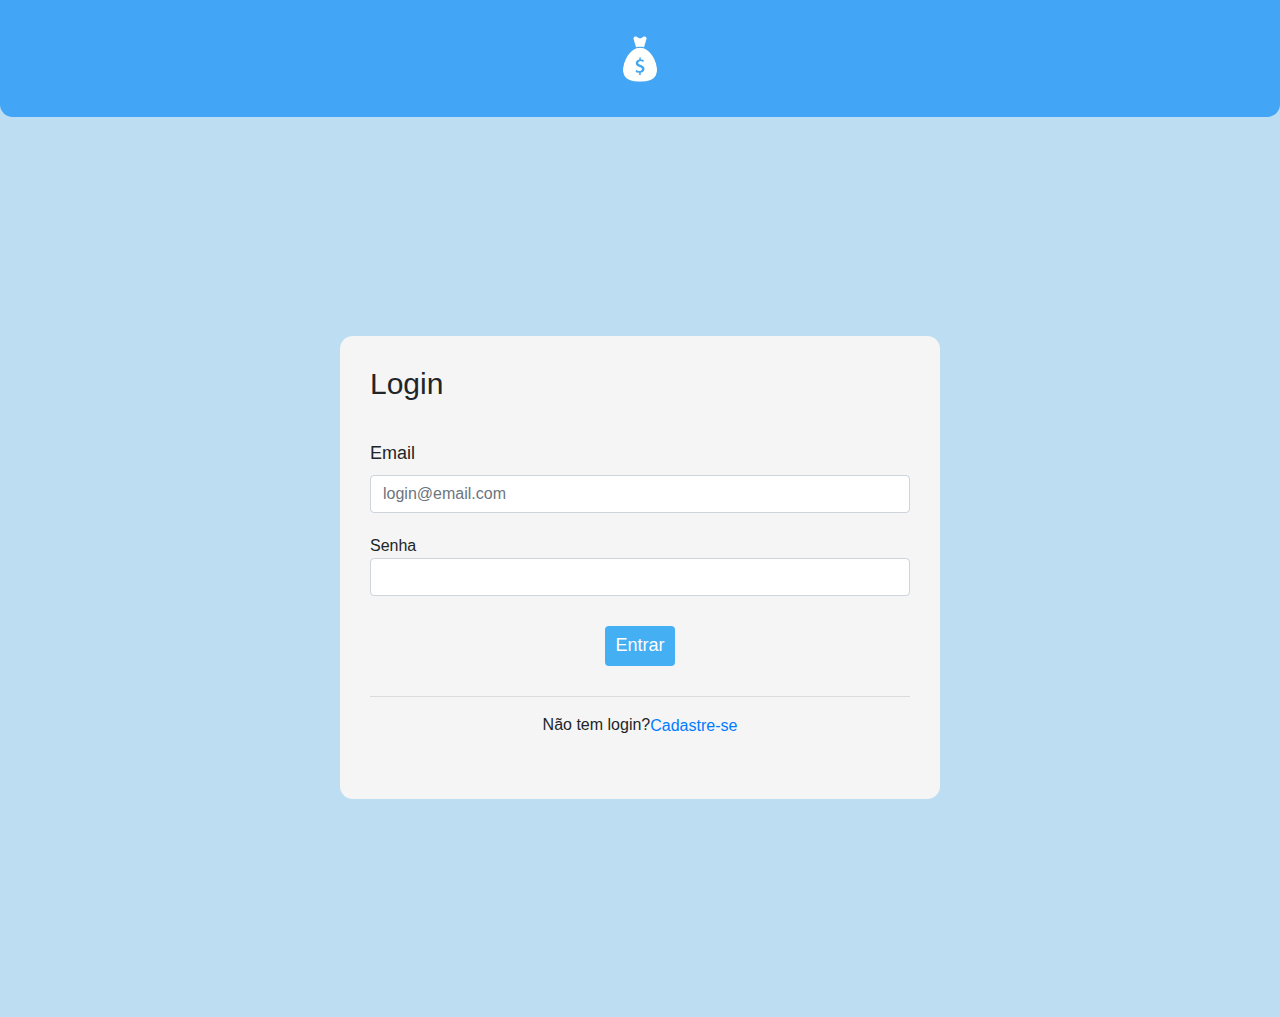
==== index.html @ 28026722 "Tela Cadastro e Login - Fred e Vitoria" ====
<!DOCTYPE html>
<html lang="en">
<head>
   <meta charset="UTF-8">
    <meta name="viewport" content="width=device-width, initial-scale=1.0">
    <link rel="stylesheet" href="css/bootstrap.min.css">   
    <link rel="stylesheet" href="css/style.css">  
    <title>Login</title>
</head>
<body>
  <header>
    <img src="img/money.jpeg" alt="" width="75px">
  </header>
    <main>
      <div>
        <h3>Login</h3>
          <form action="" method="post" class="form-group">
            <label for="nome">Email</label>
            <input type="text" id ="nome" name="nome" class="form-control" placeholder="login@email.com" required>
            <label for="senha"></label>Senha</label>
            <input type="password" id ="senha" name="senha" class="form-control" required>
            <article>
              <a href="" class="btn btn-primary submit">Entrar</a>
            </article>
            <hr></hr>
            <section>
              <p>Não tem login?</p><a href="cadastro.html">Cadastre-se</a>
            </section>
          </form>
      </div>
</body>
</html>
---- css/style.css ----
* {
  padding: 0;
  margin: 0;
  box-sizing: border-box;
}

/*header*/
header {
  height: 13vh;
  background: #42a5f6;
  display: flex;
  justify-content: center;
  align-items: center;
  border-radius: 0 0 0.8rem 0.8rem;
}
/*header end*/

/*body*/
body {
  background: #bddef2;
  min-height: 100vh;
  display: flex;
  flex-flow: column;
  justify-content: space-between;
}

/*main*/
main {
  display: flex;
  flex-direction: row;
  justify-content: center;
  align-items: center;
  width: 100%;
  height: 100%;
  min-height: 100vh;
  padding: 10px;
}

main div {
  background-color: whitesmoke;
  height: auto;
  padding: 30px;
  border-radius: 0.8rem 0.8rem 0.8rem 0.8rem;
  margin-top: 40px;
  margin-bottom: 40px;
  width: 550px;
}

main div h3 {
  font-size: 25px;
}
/*main end*/

/*label*/
label {
  margin-top: 30px;
  font-size: 16px;
}
/*label end*/

/*article*/
article {
  margin-top: 30px;
  margin-bottom: 10px;
  justify-content: center;
  align-content: center;
  display: flex;
}

.submit {
  background-color: #44aff2;
  font-size: 16px;
  display: flex;
  border: none;
}

.criar {
  display: flex;
  font-size: 16px;
  background-color: #44aff2;
  border: none;
}

.voltar {
  display: flex;
  font-size: 16px;
  margin-left: 20px;
}
/*article end*/

/*section*/
section {
  display: flex;
  flex-direction: row;
  align-items: center;
  justify-content: center;
  font-size: 16px;
}

a {
  margin-bottom: 14px;
}
/*section end*/

/*media*/
@media (min-width: 600px) {
  img {
    width: 90px;
  }

  main div {
    width: 600px;
  }

  main div h3 {
    font-size: 30px;
  }

  .criar {
    font-size: 18px;
    width: 70px;
    height: 40px;
    align-items: center;
    justify-content: center;
  }

  .voltar {
    font-size: 18px;
    width: 70px;
    height: 40px;
    align-items: center;
    justify-content: center;
  }

  .submit {
    font-size: 18px;
    width: 70px;
    height: 40px;
    align-items: center;
    justify-content: center;
  }
  
  label {
    font-size: 18px;
  }

  a {
    margin-bottom: 14px;
  }
}
/*media end*/
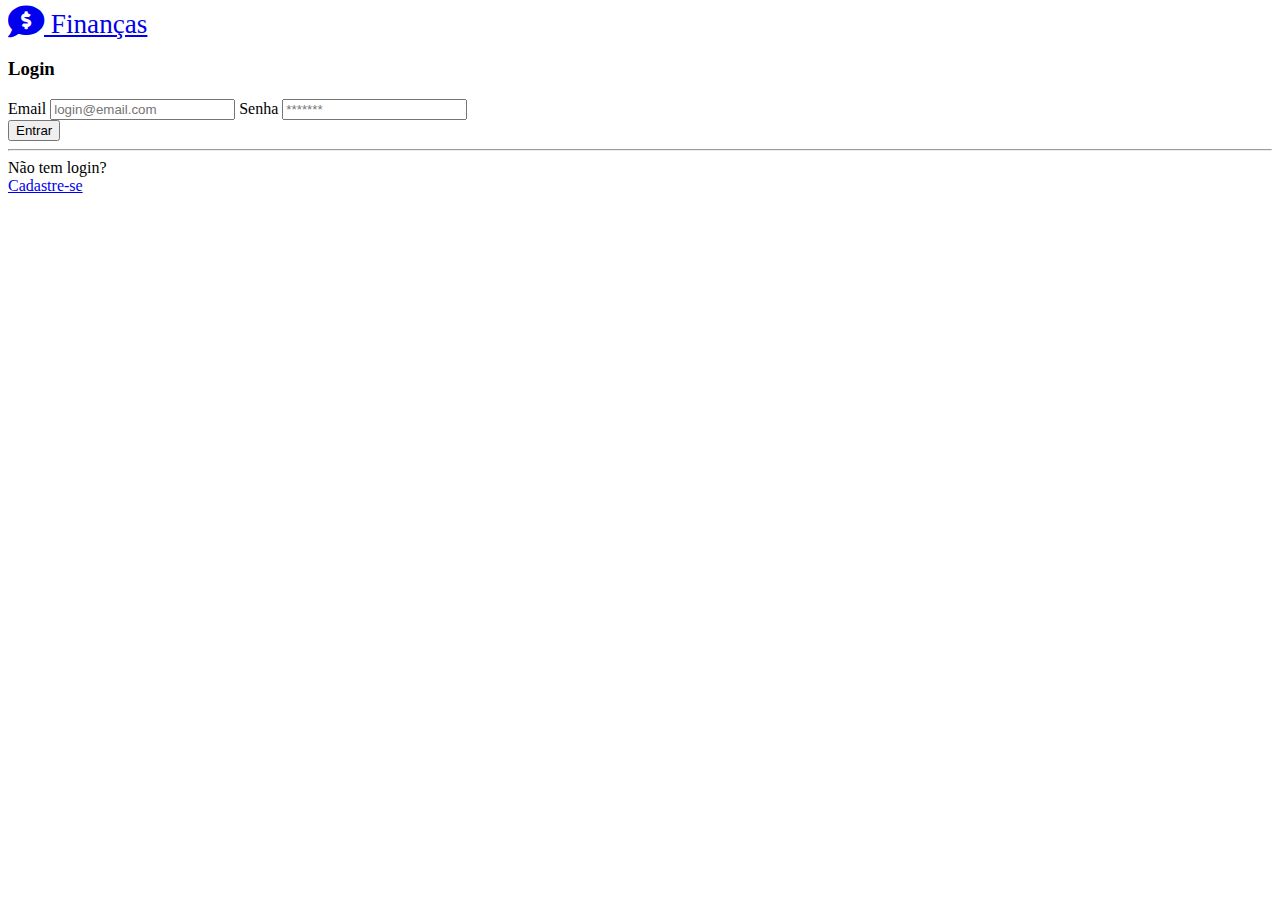
==== commit 8e13d01a: "Finish phone and money mask" ====
--- a/index.html
+++ b/index.html
@@ -1,32 +1,61 @@
 <!DOCTYPE html>
-<html lang="en">
-<head>
-   <meta charset="UTF-8">
-    <meta name="viewport" content="width=device-width, initial-scale=1.0">
-    <link rel="stylesheet" href="css/bootstrap.min.css">   
-    <link rel="stylesheet" href="css/style.css">  
-    <title>Login</title>
-</head>
-<body>
-  <header>
-    <img src="img/money.jpeg" alt="" width="75px">
-  </header>
-    <main>
-      <div>
-        <h3>Login</h3>
-          <form action="" method="post" class="form-group">
-            <label for="nome">Email</label>
-            <input type="text" id ="nome" name="nome" class="form-control" placeholder="login@email.com" required>
-            <label for="senha"></label>Senha</label>
-            <input type="password" id ="senha" name="senha" class="form-control" required>
-            <article>
-              <a href="" class="btn btn-primary submit">Entrar</a>
-            </article>
-            <hr></hr>
-            <section>
-              <p>Não tem login?</p><a href="cadastro.html">Cadastre-se</a>
-            </section>
-          </form>
-      </div>
-</body>
-</html>+<html lang="pt-br">
+	<head>
+		<meta charset="UTF-8" />
+		<meta name="viewport" content="width=device-width, initial-scale=1.0" />
+		<link
+			rel="stylesheet"
+			href="https://cdn.jsdelivr.net/npm/bootstrap@4.5.3/dist/css/bootstrap.min.css"
+			integrity="sha384-TX8t27EcRE3e/ihU7zmQxVncDAy5uIKz4rEkgIXeMed4M0jlfIDPvg6uqKI2xXr2"
+			crossorigin="anonymous"
+		/>
+		<link rel="stylesheet" href="https://use.fontawesome.com/releases/v5.15.1/css/all.css" />
+		<link rel="stylesheet" href="Styles/_fonts.css" />
+		<link rel="stylesheet" href="Styles/auth.css" />
+		<link rel="stylesheet" href="Styles/header.css" />
+		<title>Login</title>
+	</head>
+	<body>
+		<nav class="navbar navbar-expand-lg navbar-dark bg-primary">
+			<section class="nav-content">
+				<div class="menu-btn">
+					<a class="navbar-brand" href="#">
+						<i class="fas fa-comment-dollar fa-lg"></i>
+						Finanças
+					</a>
+				</div>
+			</section>
+		</nav>
+		<main>
+			<div>
+				<h3>Login</h3>
+				<form action="index.html" method="post" class="form-group">
+					<label for="email">Email</label>
+					<input type="text" id="email" name="email" class="form-control" placeholder="login@email.com" required />
+					<label for="senha">Senha</label>
+					<input type="password" id="senha" name="senha" class="form-control" placeholder="*******" required />
+					<article>
+						<button type="submit" class="btn btn-primary login">Entrar</button>
+					</article>
+					<hr />
+					<section>
+						<p>Não tem login?&nbsp;</p>
+						<a href="Screens/Cadastro/cadastro.html">Cadastre-se</a>
+					</section>
+				</form>
+			</div>
+		</main>
+	</body>
+	<script
+		src="https://cdn.jsdelivr.net/npm/popper.js@1.16.1/dist/umd/popper.min.js"
+		integrity="sha384-9/reFTGAW83EW2RDu2S0VKaIzap3H66lZH81PoYlFhbGU+6BZp6G7niu735Sk7lN"
+		crossorigin="anonymous"
+	></script>
+	<script src="https://ajax.googleapis.com/ajax/libs/jquery/3.5.1/jquery.min.js"></script>
+	<script
+		src="https://cdn.jsdelivr.net/npm/bootstrap@4.5.3/dist/js/bootstrap.min.js"
+		integrity="sha384-w1Q4orYjBQndcko6MimVbzY0tgp4pWB4lZ7lr30WKz0vr/aWKhXdBNmNb5D92v7s"
+		crossorigin="anonymous"
+	></script>
+	<script src="JS/Masks.js" type="text/javascript"></script>
+</html>
--- a/Styles/_fonts.css
+++ b/Styles/_fonts.css
@@ -0,0 +1 @@
+@import url('https://fonts.googleapis.com/css2?family=Montserrat:wght@400;500;700&family=Nunito:wght@400;700&family=Open+Sans:wght@400;700&display=swap');
--- a/Styles/header.css
+++ b/Styles/header.css
@@ -0,0 +1,96 @@
+p {
+	margin: 0;
+}
+
+.navbar {
+	align-items: flex-start;
+	justify-content: flex-start;
+	flex-direction: column;
+}
+
+.navbar-brand {
+	font-size: 1.7rem;
+}
+
+.nav-content {
+	width: 100%;
+	display: flex;
+	justify-content: space-between;
+	align-items: center;
+	flex-flow: column;
+}
+
+.menu-btn {
+	width: 100%;
+	display: flex;
+	align-items: center;
+	justify-content: space-between;
+}
+
+.money-view {
+	width: 100%;
+	margin-top: 1.5em;
+	margin-bottom: 1em;
+	padding-bottom: 5.5em;
+	display: flex;
+	justify-content: center;
+	align-items: center;
+}
+
+.item-money-view {
+	width: 310px;
+	display: flex;
+	justify-content: center;
+	align-items: center;
+}
+
+.item-money-text {
+	font-size: 18pt;
+	font-family: Montserrat;
+	color: #ffffffd8;
+}
+
+.card-container {
+	display: flex;
+	flex-flow: row wrap;
+	justify-content: space-evenly;
+	align-items: center;
+	margin-top: -70px;
+	margin-bottom: 1rem;
+}
+
+.card {
+	display: flex;
+	justify-content: center;
+	align-items: center;
+	flex-flow: column wrap;
+
+	width: 100%;
+	max-width: 310px;
+	height: 280px;
+	margin: 0 1.5rem 3rem 1.5rem;
+	padding: 1rem;
+	border-radius: 8px;
+
+	cursor: pointer;
+	transition: box-shadow 0.3s;
+}
+
+.card:hover {
+	box-shadow: 0 1rem 3rem rgba(0, 0, 0, 0.175);
+}
+
+.h3 {
+	margin-top: 1rem;
+	text-align: center;
+}
+
+.h5 {
+	margin: 0;
+}
+
+@media (min-width: 991px) {
+	.nav-content {
+		flex-flow: row;
+	}
+}
